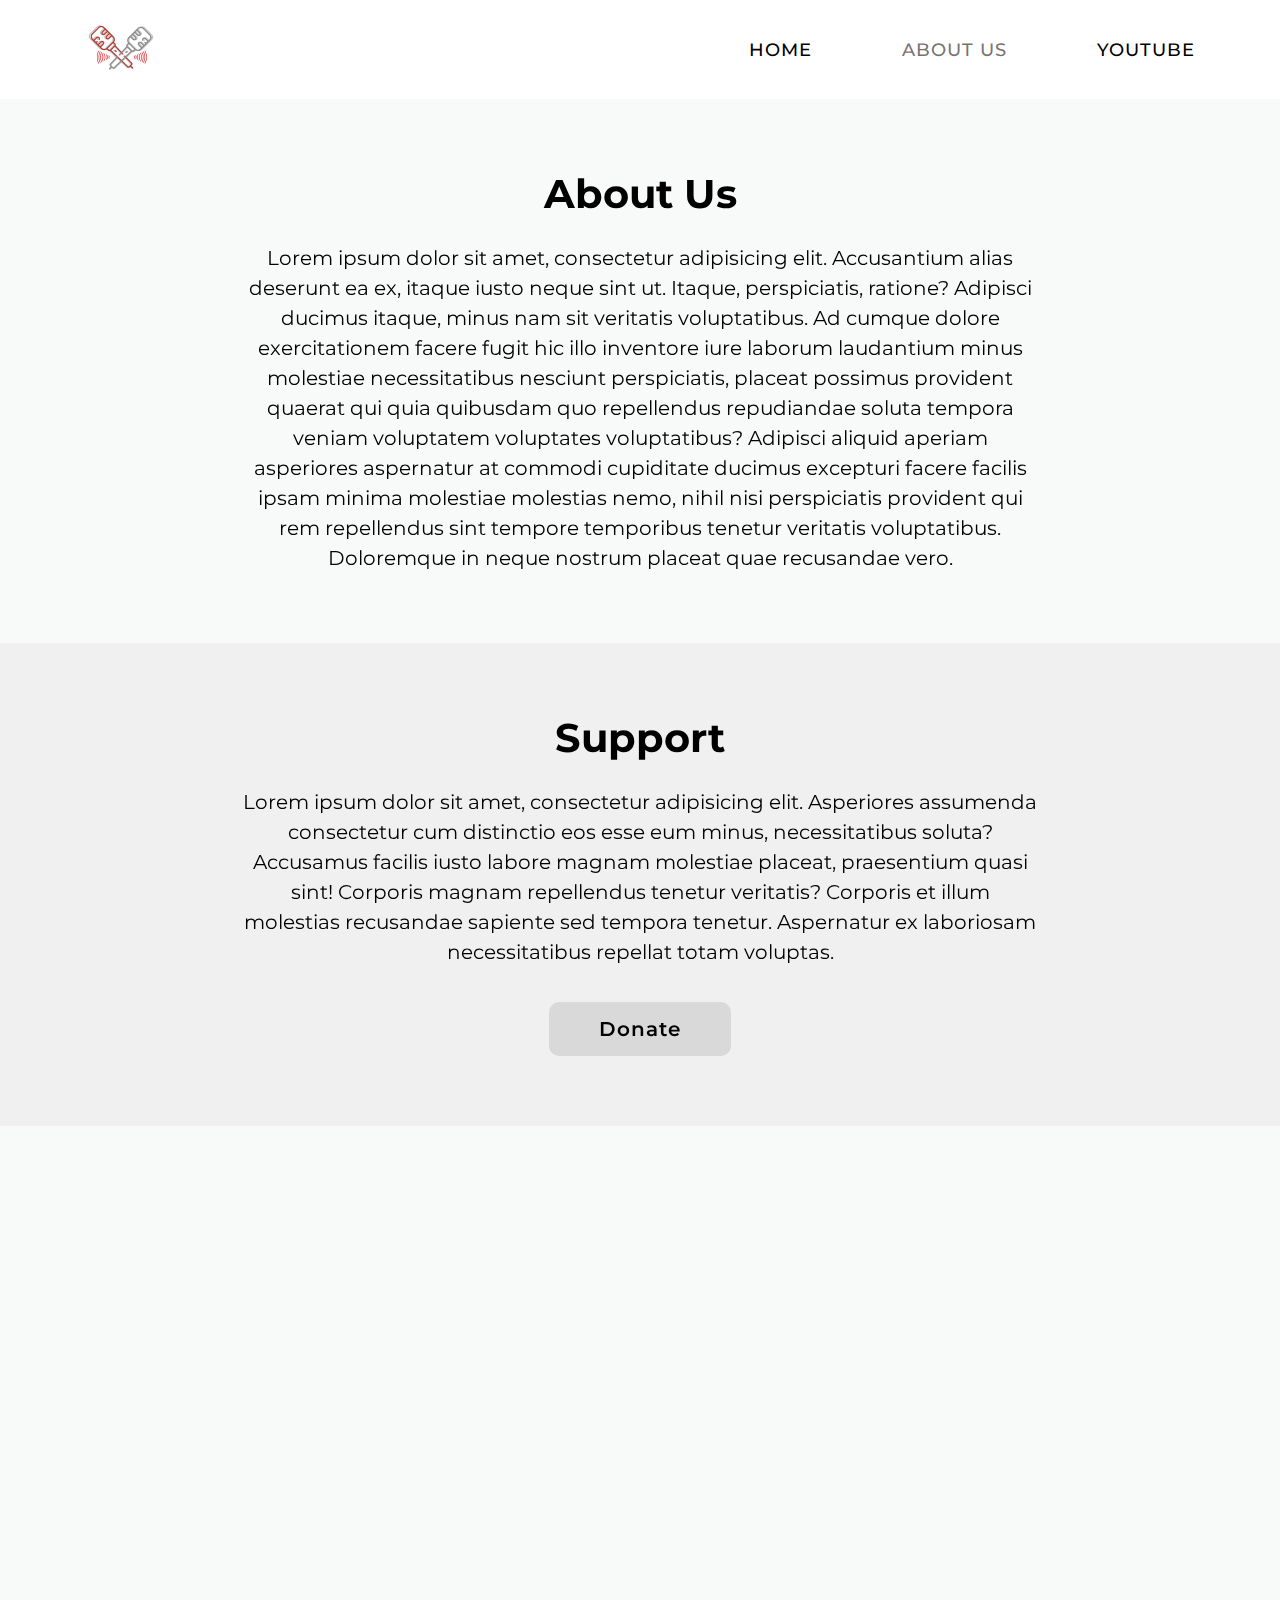
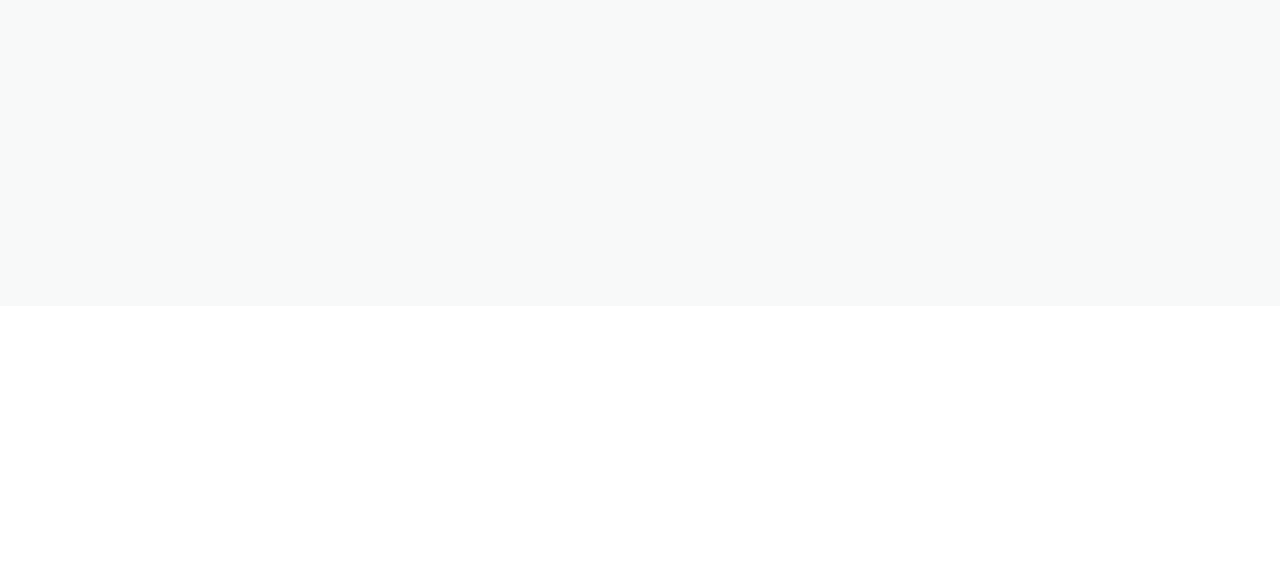
==== about_us.html @ 25f09bc5 "Add files via upload" ====
<!doctype html>
<html lang="en">
<head>
    <meta charset="UTF-8">
    <meta name="viewport"
          content="width=device-width, user-scalable=no, initial-scale=1.0, maximum-scale=1.0, minimum-scale=1.0">
    <meta http-equiv="X-UA-Compatible" content="ie=edge">
    <title>During Business Hours | About Us</title>
    <meta name="keywords"
          content="HTML, CSS, JavaScript, Podcast,  Business,  Hours, During, During Business Hours Podcast, During Business Hours">
    <meta name="author" content="Christopher">
    <meta name="description" content="During Business Hours Podcast">
    <link rel="stylesheet" href="css/all.min.css">
    <link rel="apple-touch-icon" sizes="180x180" href="img/icon/apple-touch-icon.png">
    <link rel="icon" type="image/png" sizes="32x32" href="img/icon/favicon-32x32.png">
    <link rel="icon" type="image/png" sizes="16x16" href="img/icon/favicon-16x16.png">
    <link rel="manifest" href="img/icon/site.webmanifest">
    <link rel="mask-icon" href="img/icon/safari-pinned-tab.svg" color="#5bbad5">
    <meta name="msapplication-TileColor" content="#da532c">
    <meta name="theme-color" content="#ffffff">
    <link rel="stylesheet" href="css/aos.css">
    <link rel="stylesheet" href="css/style.css">
</head>
<body>
<div class="wrapper">
    <header class="header">
        <div class="container">
            <div class="all_header">
                <div class="logo_header">
                    <a class="logo_link" href="index.html"><img src="img/logo.png" alt="Logo"
                                                                class="logo_header_img"></a>
                </div>
                <div class="nav_bar">
                    <div class="top_nav" id="myTop_nav">
                        <a href="index.html" class="top_nav1">HOME</a>
                        <a href="about_us.html" class="top_nav1 active top_nav3">ABOUT US</a>
                        <a target="_blank" href="https://www.youtube.com/channel/UCcI1AV5lvQF9-qESDPO9HIg/videos"
                           class="top_nav1 top_nav2 top_nav3">YOUTUBE</a>
                        <a href="javascript:void(0);" class="icon" onclick="myFunction()">
                            <i class="fa fa-bars"></i>
                        </a>
                    </div>
                </div>
            </div>
        </div>
    </header>
    <div class="small_info1">
        <div data-aos="fade-up" class="container">
            <div class="all_small_info">
                <div class="all_text_here">
                    <h1 class="text_1_small_info">
                        About Us
                    </h1>
                    <p class="text_2_small_info">Lorem ipsum dolor sit amet, consectetur adipisicing elit. Accusantium
                        alias deserunt ea ex, itaque iusto neque sint ut. Itaque, perspiciatis, ratione? Adipisci
                        ducimus itaque, minus nam sit veritatis voluptatibus. Ad cumque dolore exercitationem facere
                        fugit hic illo inventore iure laborum laudantium minus molestiae necessitatibus nesciunt
                        perspiciatis, placeat possimus provident quaerat qui quia quibusdam quo repellendus repudiandae
                        soluta tempora veniam voluptatem voluptates voluptatibus? Adipisci aliquid aperiam asperiores
                        aspernatur at commodi cupiditate ducimus excepturi facere facilis ipsam minima molestiae
                        molestias nemo, nihil nisi perspiciatis provident qui rem repellendus sint tempore temporibus
                        tenetur veritatis voluptatibus. Doloremque in neque nostrum placeat quae recusandae vero. </p>
                </div>
            </div>
        </div>
    </div>
    <div class="small_info2">
        <div data-aos="fade-up" class="container">
            <div class="all_small_info">
                <div class="all_text_here">
                    <h1 class="text_1_small_info">
                        Support
                    </h1>
                    <p class="text_2_small_info">Lorem ipsum dolor sit amet, consectetur adipisicing elit. Asperiores
                        assumenda consectetur cum distinctio eos esse eum minus, necessitatibus soluta? Accusamus
                        facilis iusto labore magnam molestiae placeat, praesentium quasi sint! Corporis magnam
                        repellendus tenetur veritatis? Corporis et illum molestias recusandae sapiente sed tempora
                        tenetur. Aspernatur ex laboriosam necessitatibus repellat totam voluptas. </p>
                    <a target="_blank" class="text_3_small_info"
                       href="https://www.paypal.com/paypalme/Duringpodcast?fbclid=IwAR2Unmcu7Nx_XAk78BAbI5q0NQaqO2sq6yd7djyF3CqUKje_AM9Gb-1UTL0">Donate</a>
                </div>
            </div>
        </div>
    </div>
    <div class="youtube_videos">
        <div data-aos="fade-up" class="container">
            <div class="youtube_videos__all">
                <a target="_blank" class="youtube_link_1"
                   href="https://cash.app/$duringbusiness?qr=1"><img class="img_yt_link"
                                                                     src="img/img5.png"
                                                                     alt="youtube"></a>
                <h2 class=""></h2>
            </div>
        </div>
    </div>
    <footer class="footer">
        <div data-aos="fade-up" class="container">
            <div class="all_footer">
                <h2 class="footer_text1">Follow Us</h2>
                <div class="icons_footer">
                    <a target="_blank" class="icon_footer"
                       href="https://twitter.com/Bizhourspodcast"><img class="icon_footer4" src="img/twitter.png"
                                                                       alt="icon"></a>
                    <a target="_blank" class="icon_footer icon_footer2"
                       href="https://www.instagram.com/duringbusinesshourspodcast"><img class="icon_footer4"
                                                                                        src="img/instagram.png"
                                                                                        alt="icon"></a>
                    <a target="_blank" class="icon_footer icon_footer3"
                       href="https://open.spotify.com/show/7x7aaM5SGLb9Emm4q1lsWa"><img class="icon_footer4"
                                                                                        src="img/spotify.png"
                                                                                        alt="icon"></a>
                    <a target="_blank" class="icon_footer"
                       href="https://castbox.fm/channel/during-business-hours-id4543712?country=us"><img
                            class="icon_footer4" src="img/castbox.png"
                            alt="icon"></a>
                </div>
            </div>
        </div>
    </footer>
</div>
<script src="js/header.js"></script>
<script src="js/aos.js"></script>
<script src="js/aos2.js"></script>
</body>
</html>
---- css/style.css ----
@import url("https://fonts.googleapis.com/css2?family=Montserrat:ital,wght@0,100;0,200;0,300;0,400;0,500;0,600;0,700;0,800;0,900;1,100;1,200;1,300;1,400;1,500;1,600;1,700;1,800;1,900&display=swap");
* {
  margin: 0;
  padding: 0;
  -webkit-box-sizing: border-box;
  -moz-box-sizing: border-box;
  box-sizing: border-box;
}

body {
  font-family: "Montserrat", sans-serif;
}

.wrapper {
  width: 100%;
  margin: 0 auto;
  overflow: hidden;
}

.container {
  width: 100%;
  margin: 0 auto;
  max-width: 1170px;
  padding: 0 30px;
}

.header {
  width: 100%;
  display: flex;
  flex-wrap: wrap;
  padding: 10px 0;
  background-color: #ffffff;
}

.all_header {
  display: flex;
  justify-content: space-between;
  align-items: center;
}

.logo_header_img {
  width: 75px;
  height: 75px;
}

.top_nav a {
  letter-spacing: 1px;
  font-weight: 500;
  font-size: 18px;
  text-transform: uppercase;
  color: #000;
  transition: all 0.6s;
  text-decoration: none;
  float: left;
  display: flex;
  text-align: center;
}

.top_nav a:hover {
  color: #787373;
}

.top_nav a.active {
  color: #787373;
}

.top_nav .icon {
  display: none;
}

.top_nav1 {
  margin-right: 90px;
}

.top_nav2 {
  margin-right: 0;
}

@media only screen and (max-width: 900px) {
  .logo_header_img {
    width: 60px;
    height: 60px;
  }

  .top_nav a {
    letter-spacing: 1px;
    font-weight: 500;
    font-size: 16px;
    text-transform: uppercase;
    color: #000;
    transition: all 0.6s;
    text-decoration: none;
    float: left;
    display: flex;
    text-align: center;
  }
}
@media only screen and (max-width: 768px) {
  .top_nav a:not(:first-child) {
    display: none;
  }

  .all_header {
    padding: 10px 0;
  }

  .top_nav a.icon {
    float: right;
    display: flex;
  }

  .logo_header_img {
    display: none;
  }

  .top_nav.responsive {
    position: relative;
  }

  .top_nav.responsive .icon {
    position: absolute;
    right: 0;
    top: 0;
  }

  .logo_header {
    width: 0;
  }

  .nav_bar {
    width: 100%;
  }

  .top_nav.responsive a {
    float: none;
    display: flex;
    text-align: left;
  }

  .top_nav3 {
    margin-top: 25px;
  }

  .top_nav a {
    letter-spacing: 1px;
    font-weight: 500;
    font-size: 16px;
    text-transform: uppercase;
    color: #000;
    transition: all 0.6s;
    text-decoration: none;
    float: left;
    display: flex;
    text-align: center;
  }
}
.logo_link {
  text-decoration: none;
  list-style-type: none;
}

@media only screen and (max-width: 600px) {
  .all_header {
    padding: 5px 0;
  }
}
@media only screen and (max-width: 400px) {
  .top_nav a {
    letter-spacing: 1px;
    font-weight: 500;
    font-size: 14px;
    text-transform: uppercase;
    color: #000;
    transition: all 0.6s;
    text-decoration: none;
    float: left;
    display: flex;
    text-align: center;
  }
}
.main {
  width: 100%;
  display: flex;
  flex-wrap: wrap;
  background-image: url("../../img/background_1.png");
  background-repeat: no-repeat;
  position: relative;
  margin-left: auto;
  margin-right: auto;
  background-size: cover;
}

.all_main {
  width: 100%;
  display: flex;
  justify-content: center;
  align-items: center;
  text-align: center;
}

.background_main {
  width: 100%;
  background-repeat: no-repeat;
  position: relative;
  margin-left: auto;
  margin-right: auto;
  background-size: cover;
}

.small_info {
  width: 100%;
  display: flex;
  flex-wrap: wrap;
  background-color: white;
}

.small_info1 {
  width: 100%;
  display: flex;
  flex-wrap: wrap;
  background-color: #f8f9f9;
}

.small_info2 {
  width: 100%;
  display: flex;
  flex-wrap: wrap;
  background-color: #f0f0f0;
}

.all_small_info {
  padding: 70px 0;
  width: 100%;
  display: flex;
  flex-direction: column;
  justify-content: center;
  align-items: center;
  text-align: center;
}

.all_text_here {
  width: 80%;
  display: flex;
  flex-direction: column;
  justify-content: center;
  align-items: center;
  text-align: center;
}

@media only screen and (max-width: 1000px) {
  .all_small_info {
    padding: 55px 0;
    width: 100%;
    display: flex;
    flex-direction: column;
    justify-content: center;
    align-items: center;
    text-align: center;
  }
}
.text_1_small_info {
  font-size: 40px;
  margin-bottom: 25px;
}

.text_3_small_info {
  font-weight: 600;
  letter-spacing: 1px;
  text-decoration: none;
  color: #000;
  list-style-type: none;
  padding: 15px 50px;
  font-size: 20px;
  margin-top: 35px;
  background-color: #d9d9d9;
  border-radius: 10px;
  transition: 0.5s;
}

.text_3_small_info:hover {
  background-color: #d4d4d4;
}

.text_2_small_info {
  width: 90%;
  line-height: 30px;
  font-size: 20px;
}

.youtube_videos {
  width: 100%;
  display: flex;
  flex-wrap: wrap;
  background-color: #f8f9f9;
}

.youtube_videos__all {
  padding: 100px 0 96px;
  width: 100%;
  display: flex;
  flex-direction: column;
  justify-content: center;
  align-items: center;
  text-align: center;
}

.youtube_link_1:hover {
  transform: scale(1.02);
}

@media only screen and (max-width: 1000px) {
  .youtube_videos__all {
    padding: 80px 0 77px;
    width: 100%;
    display: flex;
    flex-direction: column;
    justify-content: center;
    align-items: center;
    text-align: center;
  }
}
.youtube_link_1 {
  width: 90%;
  transition: 0.5s;
}

.img_yt_link {
  width: 100%;
}

@media only screen and (max-width: 600px) {
  .youtube_videos__all {
    padding: 50px 0 47px;
    width: 100%;
    display: flex;
    flex-direction: column;
    justify-content: center;
    align-items: center;
    text-align: center;
  }
}
@media only screen and (max-width: 500px) {
  .youtube_videos__all {
    padding: 30px 0 28px;
    width: 100%;
    display: flex;
    flex-direction: column;
    justify-content: center;
    align-items: center;
    text-align: center;
  }
}
.yt_videos {
  width: 100%;
  display: flex;
  flex-wrap: wrap;
  background-color: #e9e9e9;
}

.yt_vid_all {
  padding: 75px 0;
  width: 100%;
  display: flex;
  flex-direction: column;
  justify-content: center;
  align-items: center;
  text-align: center;
}

.vid_link {
  color: #000;
  font-size: 40px;
  text-decoration: none;
  list-style-type: none;
  transition: 0.5s;
}

.vid_link:hover {
  color: #262424;
}

.all_videos {
  margin-top: 60px;
  width: 90%;
  display: flex;
  flex-wrap: wrap;
  justify-content: space-between;
}

.video_part1 {
  display: flex;
  justify-content: center;
  width: 47%;
  height: 100%;
}

.video_parts_hover {
  display: flex;
  flex-direction: column;
  align-items: center;
  justify-content: center;
  position: absolute;
  top: 0;
  bottom: 0;
  left: 0;
  right: 0;
  height: 100%;
  width: 100%;
  opacity: 0;
  transition: all 0.8s;
  background: rgba(202, 43, 43, 0.5);
}

.video_part1:hover .video_parts_hover {
  opacity: 1;
}

.video_part1 {
  position: relative;
}

.video_parts_img {
  width: 100%;
  height: 100%;
}

.video_parts_hover_text {
  font-size: 40px;
  color: white;
  margin-bottom: 5px;
}

.video_parts_hover_img_text {
  text-decoration: none;
  font-size: 22px;
  font-weight: 600;
  color: white;
  text-transform: uppercase;
}

.text_videos {
  width: 100%;
  display: flex;
  flex-direction: column;
  text-align: center;
  align-items: center;
}

.text_videos_text__1 {
  width: 80%;
  text-align: center;
  color: #000;
  text-decoration: none;
  margin-bottom: 40px;
  font-weight: 600;
  font-size: 30px;
  transition: all 0.6s;
}

.text_videos_text__1:hover {
  color: #3b3b3b;
}

.video_part2 {
  margin-top: 63px;
}

@media only screen and (max-width: 980px) {
  .all_videos {
    margin-top: 40px;
    width: 90%;
    display: flex;
    flex-wrap: wrap;
    justify-content: space-between;
  }

  .video_part2 {
    margin-top: 45px;
  }
}
@media only screen and (max-width: 768px) {
  .video_parts_hover_img_text {
    text-decoration: none;
    font-size: 40px;
    font-weight: 600;
    color: white;
    text-transform: uppercase;
  }

  .video_part1 {
    display: flex;
    justify-content: center;
    width: 100%;
    height: 100%;
  }

  .all_videos {
    margin-top: 60px;
    width: 90%;
    display: flex;
    flex-wrap: wrap;
    justify-content: space-between;
  }

  .video_part2 {
    margin-top: 80px;
  }

  .video_part3 {
    margin-top: 80px;
  }
}
@media only screen and (max-width: 650px) {
  .video_parts_hover_img_text {
    text-decoration: none;
    font-size: 30px;
    font-weight: 600;
    color: white;
    text-transform: uppercase;
  }
}
@media only screen and (max-width: 550px) {
  .video_parts_hover_img_text {
    text-decoration: none;
    font-size: 25px;
    font-weight: 600;
    color: white;
    text-transform: uppercase;
  }

  .all_videos {
    margin-top: 65px;
    width: 90%;
    display: flex;
    flex-wrap: wrap;
    justify-content: space-between;
  }

  .vid_link {
    color: #000;
    font-size: 34px;
    text-decoration: none;
    list-style-type: none;
    transition: 0.5s;
  }

  .video_part2 {
    margin-top: 60px;
  }

  .video_part3 {
    margin-top: 60px;
  }
}
@media only screen and (max-width: 480px) {
  .video_parts_hover_img_text {
    text-decoration: none;
    font-size: 23px;
    font-weight: 600;
    color: white;
    text-transform: uppercase;
  }

  .all_videos {
    margin-top: 57px;
    width: 90%;
    display: flex;
    flex-wrap: wrap;
    justify-content: space-between;
  }

  .vid_link {
    width: 70%;
    color: #000;
    font-size: 30px;
    text-decoration: none;
    list-style-type: none;
    transition: 0.5s;
  }

  .video_part2 {
    margin-top: 60px;
  }

  .video_part3 {
    margin-top: 60px;
  }

  .yt_vid_all {
    padding: 60px 0;
    width: 100%;
    display: flex;
    flex-direction: column;
    justify-content: center;
    align-items: center;
    text-align: center;
  }
}
@media only screen and (max-width: 420px) {
  .video_parts_hover_img_text {
    text-decoration: none;
    font-size: 20px;
    font-weight: 600;
    color: white;
    text-transform: uppercase;
  }

  .yt_vid_all {
    padding: 50px 0;
    width: 100%;
    display: flex;
    flex-direction: column;
    justify-content: center;
    align-items: center;
    text-align: center;
  }

  .all_videos {
    margin-top: 45px;
    width: 90%;
    display: flex;
    flex-wrap: wrap;
    justify-content: space-between;
  }

  .vid_link {
    color: #000;
    font-size: 26px;
    text-decoration: none;
    list-style-type: none;
    transition: 0.5s;
  }

  .video_part2 {
    margin-top: 50px;
  }

  .video_part3 {
    margin-top: 50px;
  }
}
@media only screen and (max-width: 380px) {
  .vid_link {
    color: #000;
    font-size: 24px;
    text-decoration: none;
    list-style-type: none;
    transition: 0.5s;
  }

  .video_part2 {
    margin-top: 50px;
  }

  .video_part3 {
    margin-top: 50px;
  }
}
@media only screen and (max-width: 340px) {
  .video_parts_hover_img_text {
    text-decoration: none;
    font-size: 16px;
    font-weight: 600;
    color: white;
    text-transform: uppercase;
  }

  .yt_vid_all {
    padding: 40px 0;
    width: 100%;
    display: flex;
    flex-direction: column;
    justify-content: center;
    align-items: center;
    text-align: center;
  }

  .all_videos {
    margin-top: 40px;
    width: 90%;
    display: flex;
    flex-wrap: wrap;
    justify-content: space-between;
  }

  .vid_link {
    color: #000;
    font-size: 24px;
    text-decoration: none;
    list-style-type: none;
    transition: 0.5s;
  }

  .video_part2 {
    margin-top: 40px;
  }

  .video_part3 {
    margin-top: 40px;
  }
}
@media only screen and (max-width: 320px) {
  .vid_link {
    color: #000;
    font-size: 21px;
    text-decoration: none;
    list-style-type: none;
    transition: 0.5s;
  }
}
.footer {
  width: 100%;
  display: flex;
  flex-wrap: wrap;
  background-color: white;
}

.all_footer {
  padding: 70px 0;
  width: 100%;
  display: flex;
  flex-direction: column;
  justify-content: center;
  align-items: center;
  text-align: center;
}

@media only screen and (max-width: 1000px) {
  .all_small_info {
    padding: 55px 0;
    width: 100%;
    display: flex;
    flex-direction: column;
    justify-content: center;
    align-items: center;
    text-align: center;
  }
}
.icons_footer {
  margin-top: 35px;
  width: 100%;
  display: flex;
  justify-content: center;
  align-items: center;
  text-align: center;
}

.footer_text1 {
  font-size: 40px;
  font-weight: 600;
  color: #262424;
  transition: 0.5s;
}

.icon_footer {
  text-decoration: none;
  list-style-type: none;
  width: 45px;
  height: 45px;
  transition: 0.5s;
}

.icon_footer:hover {
  transform: scale(1.1);
}

.icon_footer2 {
  margin-left: 30px;
  margin-right: 30px;
}

.icon_footer3 {
  margin-right: 30px;
}

.icon_footer4 {
  width: 100%;
}

@media only screen and (max-width: 767px) {
  .all_main {
    padding: 30px 0;
    width: 100%;
    display: flex;
    justify-content: center;
    align-items: center;
    text-align: center;
  }

  .background_main {
    width: 160%;
    background-repeat: no-repeat;
    position: relative;
    margin-left: auto;
    margin-right: auto;
    background-size: cover;
  }

  .all_small_info {
    padding: 45px 0;
    width: 100%;
    display: flex;
    flex-direction: column;
    justify-content: center;
    align-items: center;
    text-align: center;
  }

  .text_1_small_info {
    font-size: 30px;
    margin-bottom: 25px;
  }
}

/*# sourceMappingURL=style.css.map */
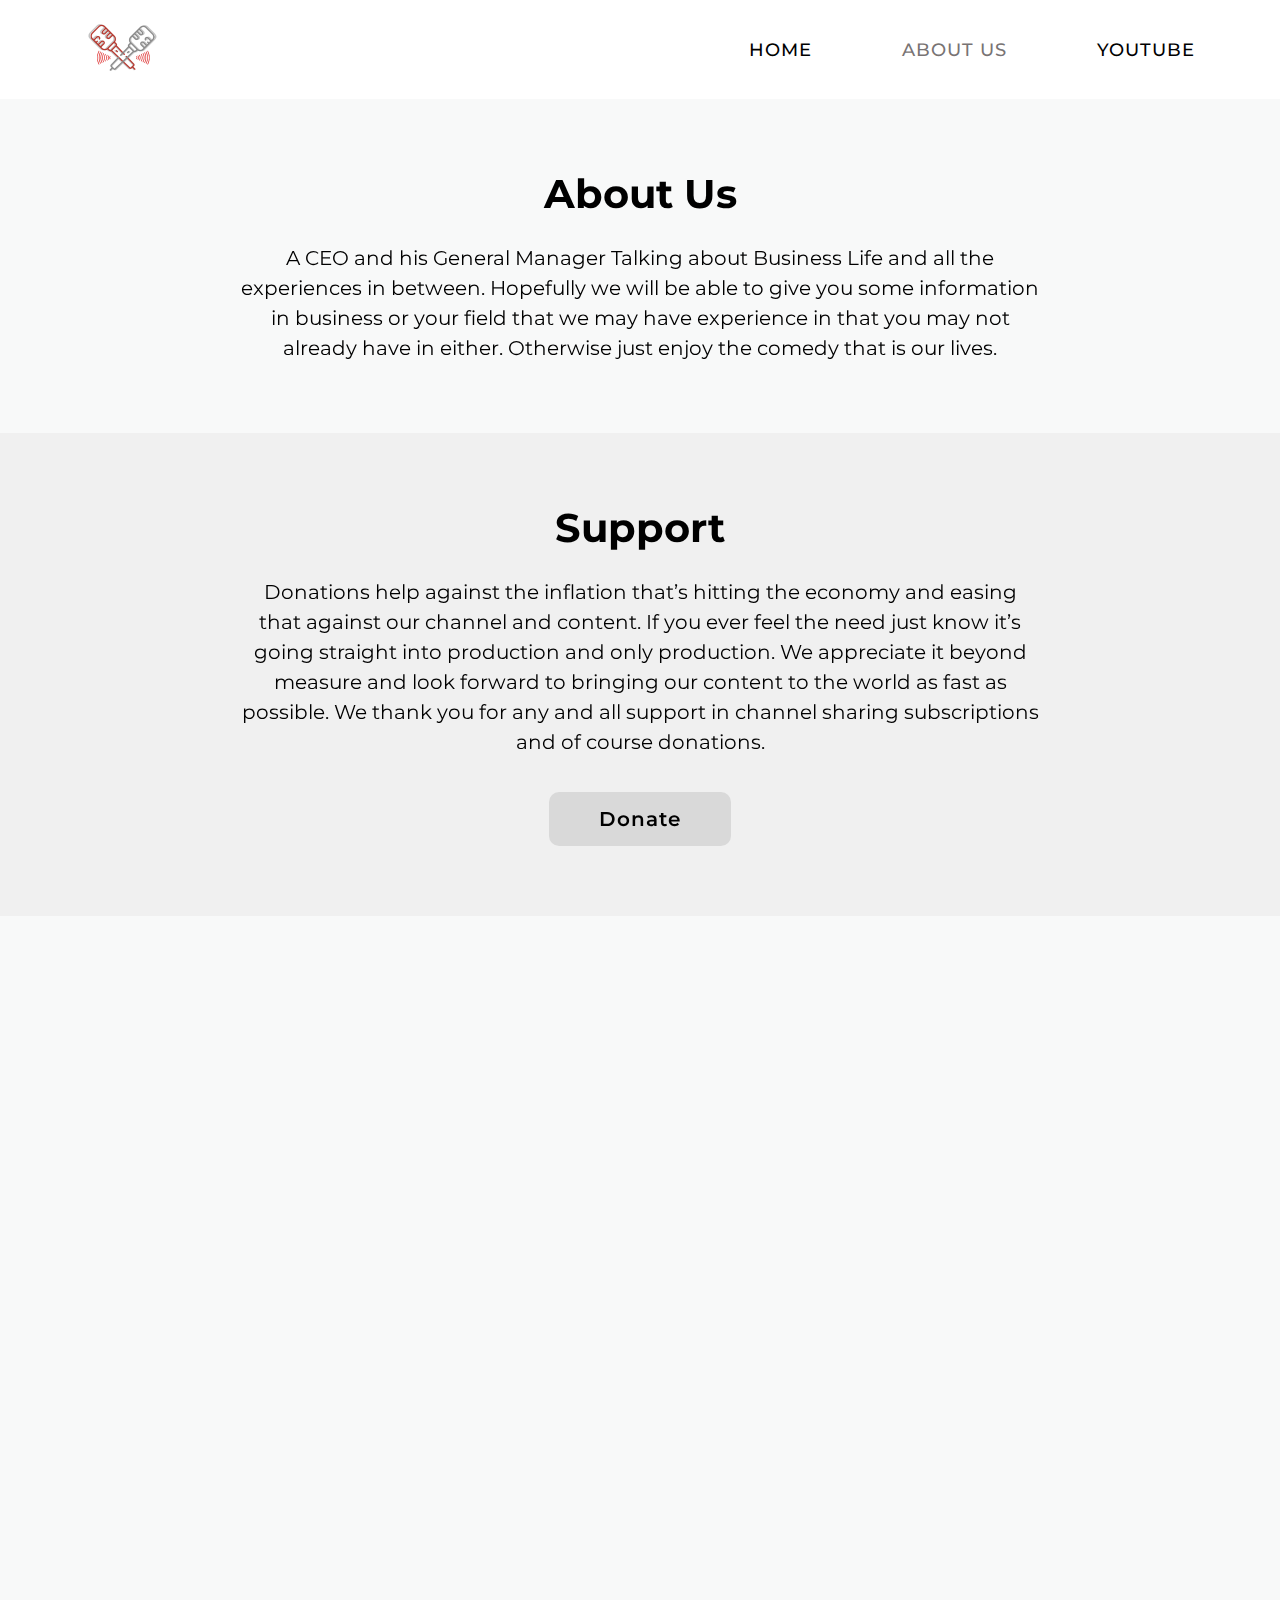
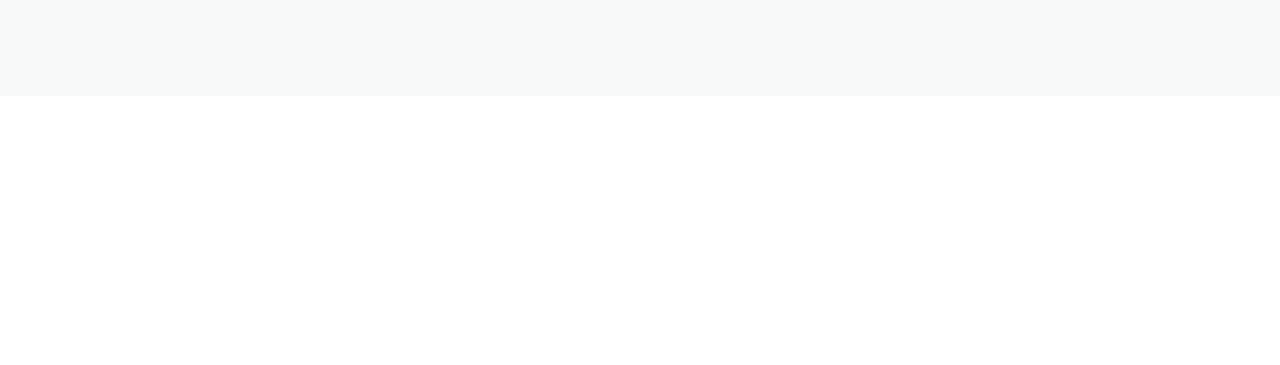
==== commit ef756c8f: "Update about_us.html" ====
--- a/about_us.html
+++ b/about_us.html
@@ -51,15 +51,7 @@
                     <h1 class="text_1_small_info">
                         About Us
                     </h1>
-                    <p class="text_2_small_info">Lorem ipsum dolor sit amet, consectetur adipisicing elit. Accusantium
-                        alias deserunt ea ex, itaque iusto neque sint ut. Itaque, perspiciatis, ratione? Adipisci
-                        ducimus itaque, minus nam sit veritatis voluptatibus. Ad cumque dolore exercitationem facere
-                        fugit hic illo inventore iure laborum laudantium minus molestiae necessitatibus nesciunt
-                        perspiciatis, placeat possimus provident quaerat qui quia quibusdam quo repellendus repudiandae
-                        soluta tempora veniam voluptatem voluptates voluptatibus? Adipisci aliquid aperiam asperiores
-                        aspernatur at commodi cupiditate ducimus excepturi facere facilis ipsam minima molestiae
-                        molestias nemo, nihil nisi perspiciatis provident qui rem repellendus sint tempore temporibus
-                        tenetur veritatis voluptatibus. Doloremque in neque nostrum placeat quae recusandae vero. </p>
+                    <p class="text_2_small_info">A CEO and his General Manager Talking about Business Life and all the experiences in between. Hopefully we will be able to give you some information in business or your field that we may have experience in that you may not already have in either. Otherwise just enjoy the comedy that is our lives. </p>
                 </div>
             </div>
         </div>
@@ -71,11 +63,7 @@
                     <h1 class="text_1_small_info">
                         Support
                     </h1>
-                    <p class="text_2_small_info">Lorem ipsum dolor sit amet, consectetur adipisicing elit. Asperiores
-                        assumenda consectetur cum distinctio eos esse eum minus, necessitatibus soluta? Accusamus
-                        facilis iusto labore magnam molestiae placeat, praesentium quasi sint! Corporis magnam
-                        repellendus tenetur veritatis? Corporis et illum molestias recusandae sapiente sed tempora
-                        tenetur. Aspernatur ex laboriosam necessitatibus repellat totam voluptas. </p>
+                    <p class="text_2_small_info">Donations help against the inflation that’s hitting the economy and easing that against our channel and content. If you ever feel the need just know it’s going straight into production and only production. We appreciate it beyond measure and look forward to bringing our content to the world as fast as possible. We thank you for any and all support in channel sharing subscriptions and of course donations.</p>
                     <a target="_blank" class="text_3_small_info"
                        href="https://www.paypal.com/paypalme/Duringpodcast?fbclid=IwAR2Unmcu7Nx_XAk78BAbI5q0NQaqO2sq6yd7djyF3CqUKje_AM9Gb-1UTL0">Donate</a>
                 </div>
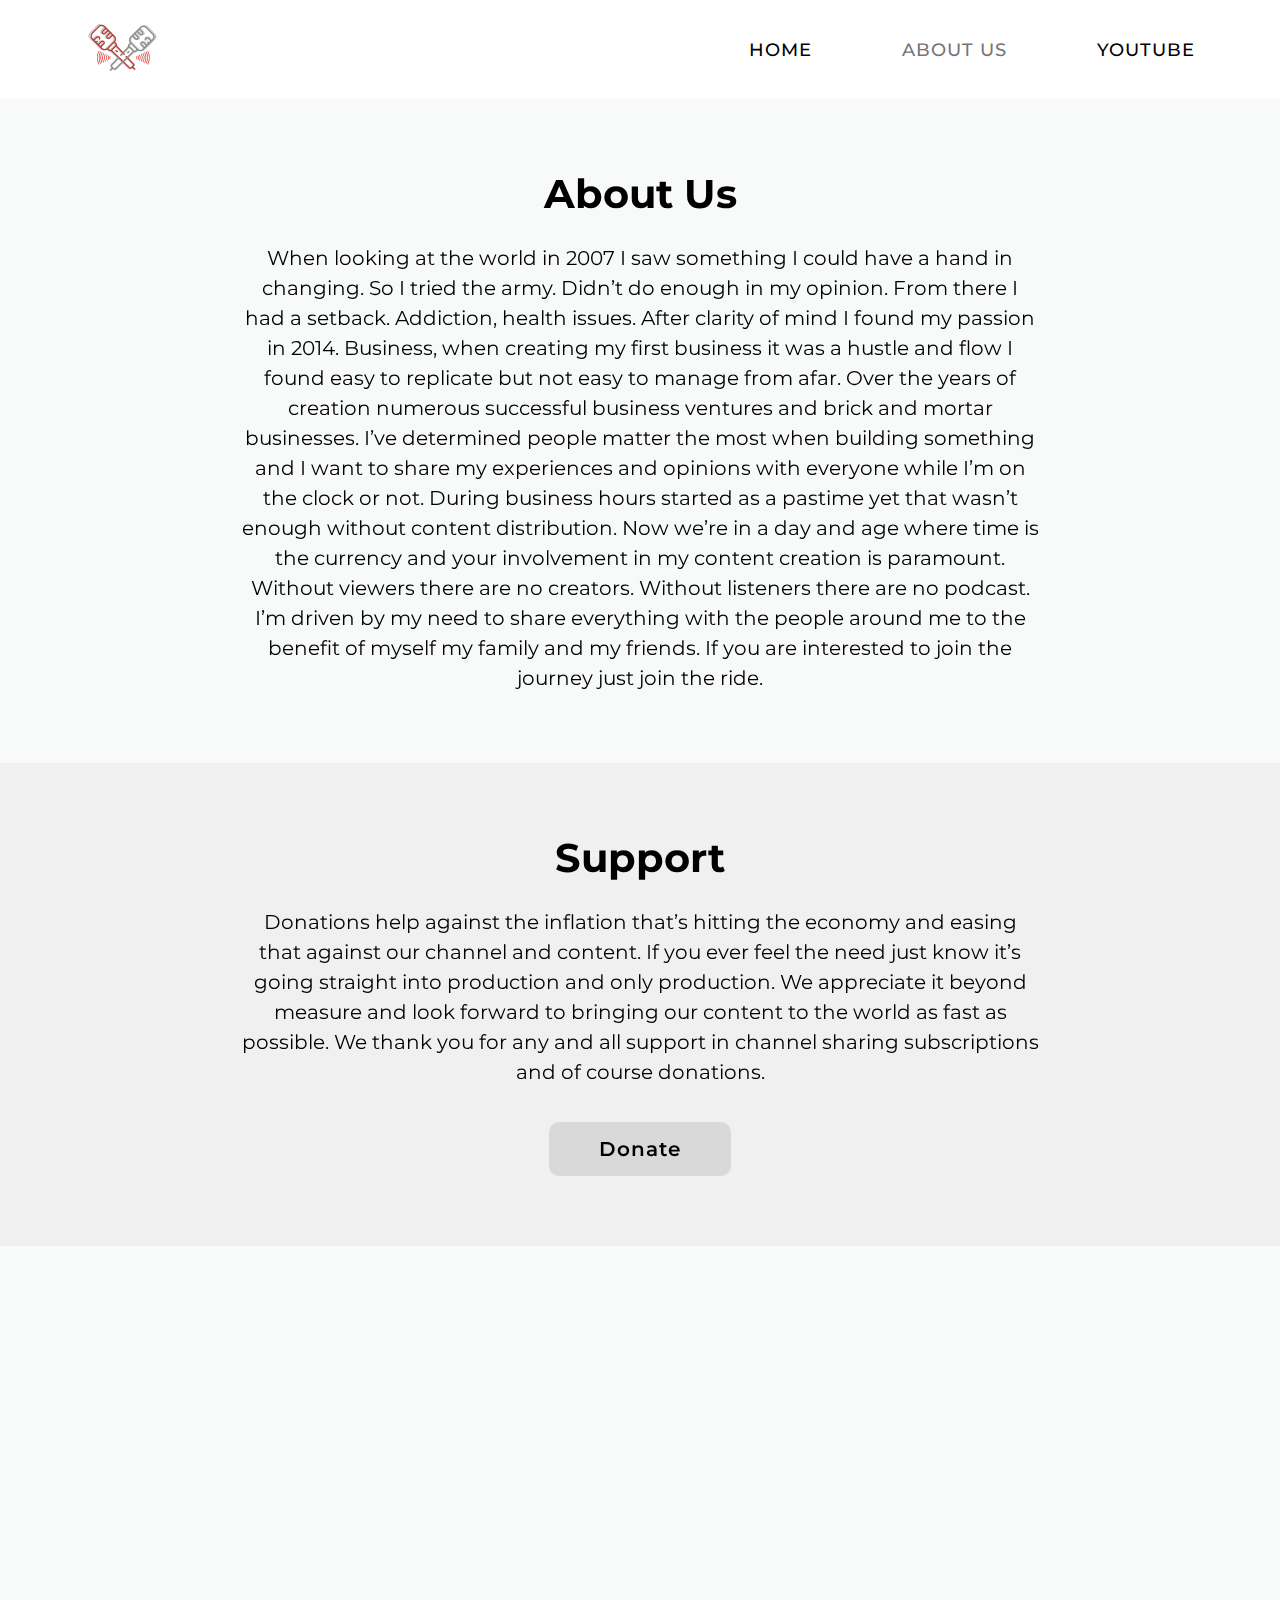
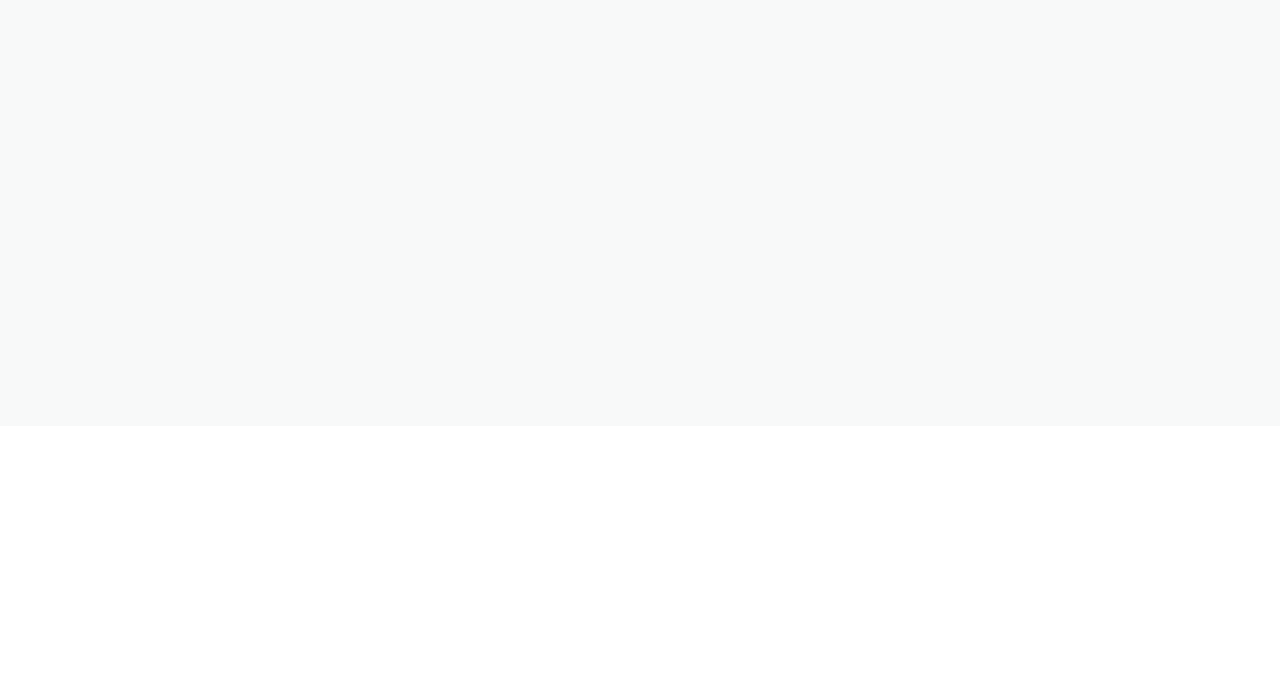
==== commit 9e80ef5a: "Update about_us.html" ====
--- a/about_us.html
+++ b/about_us.html
@@ -51,7 +51,7 @@
                     <h1 class="text_1_small_info">
                         About Us
                     </h1>
-                    <p class="text_2_small_info">A CEO and his General Manager Talking about Business Life and all the experiences in between. Hopefully we will be able to give you some information in business or your field that we may have experience in that you may not already have in either. Otherwise just enjoy the comedy that is our lives. </p>
+                    <p class="text_2_small_info">When looking at the world in 2007 I saw something I could have a hand in changing. So I tried the army. Didn’t do enough in my opinion. From there I had a setback. Addiction, health issues. After clarity of mind I found my passion in 2014. Business, when creating my first business it was a hustle and flow I found easy to replicate but not easy to manage from afar. Over the years of creation numerous successful business ventures and brick and mortar businesses. I’ve determined people matter the most when building something and I want to share my experiences and opinions with everyone while I’m on the clock or not. During business hours started as a pastime yet that wasn’t enough without content distribution. Now we’re in a day and age where time is the currency and your involvement in my content creation is paramount. Without viewers there are no creators. Without listeners there are no podcast. I’m driven by my need to share everything with the people around me to the benefit of myself my family and my friends. If you are interested to join the journey just join the ride. </p>
                 </div>
             </div>
         </div>
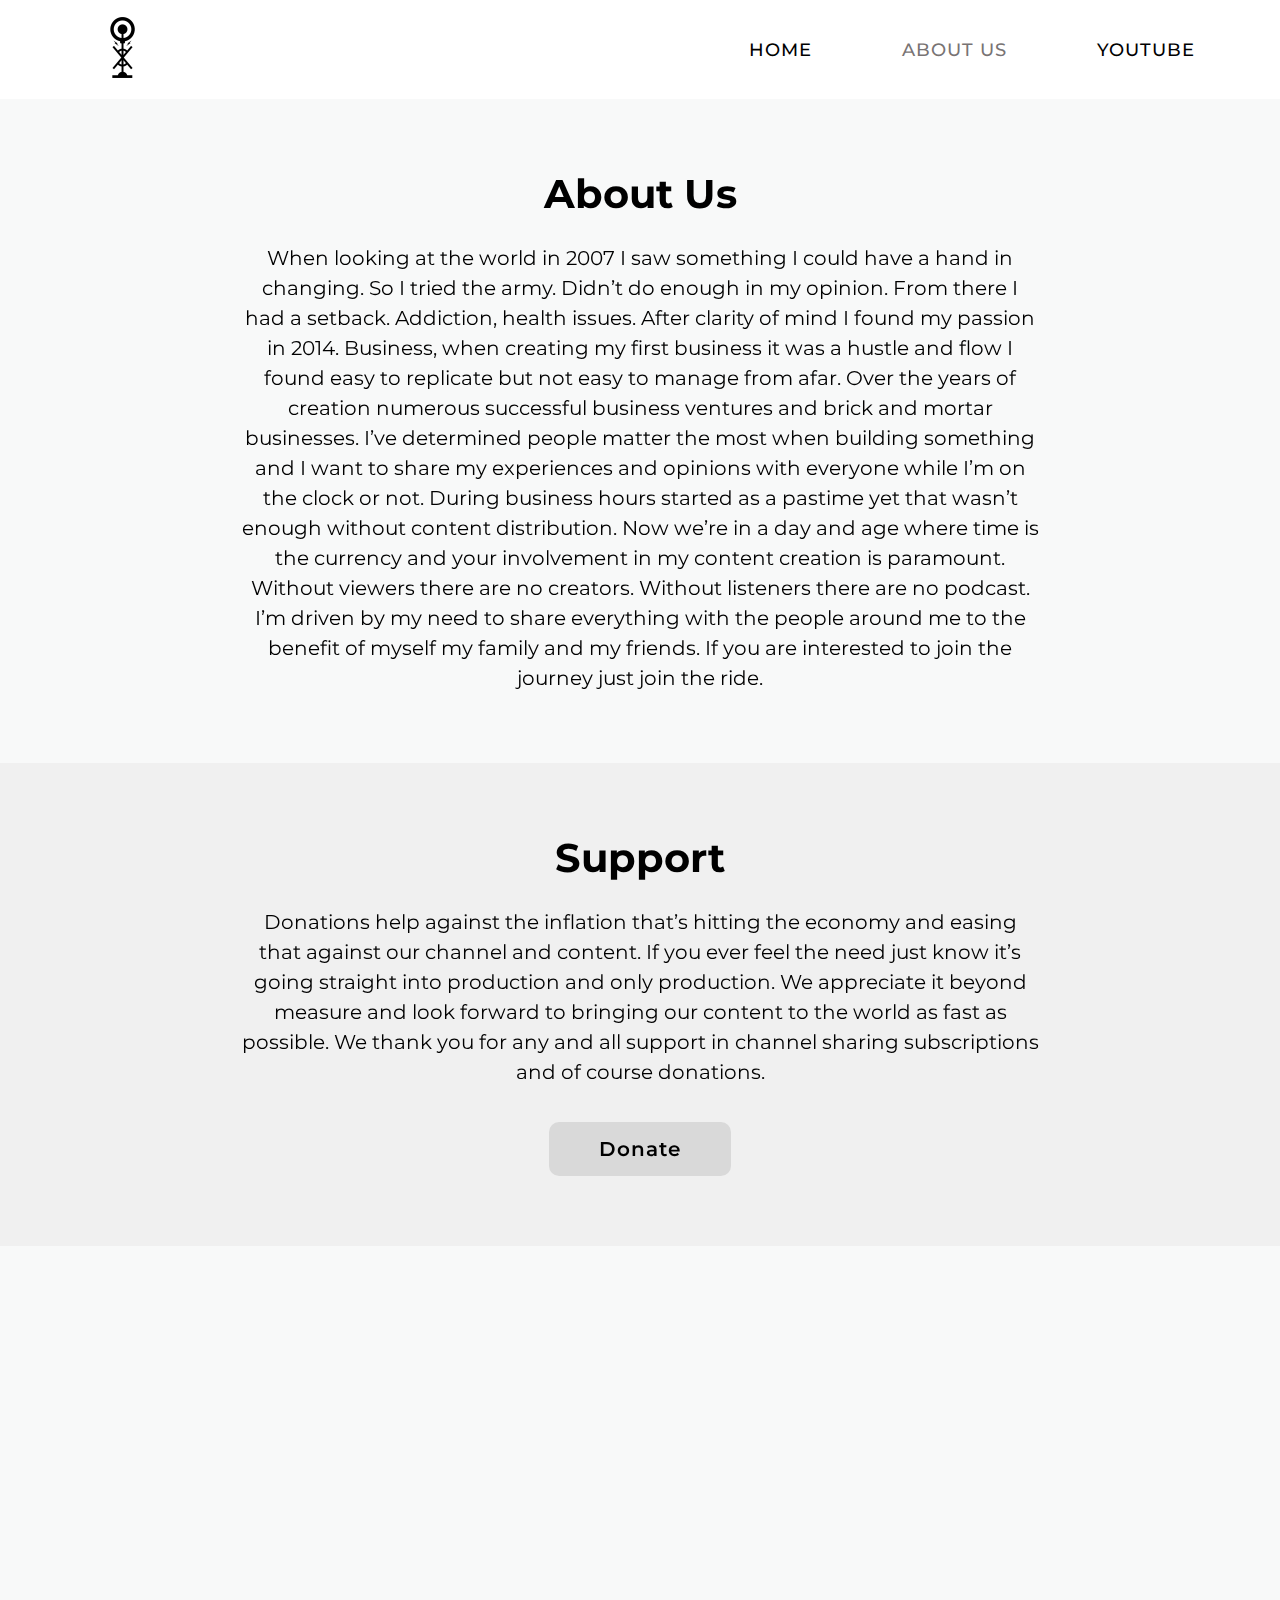
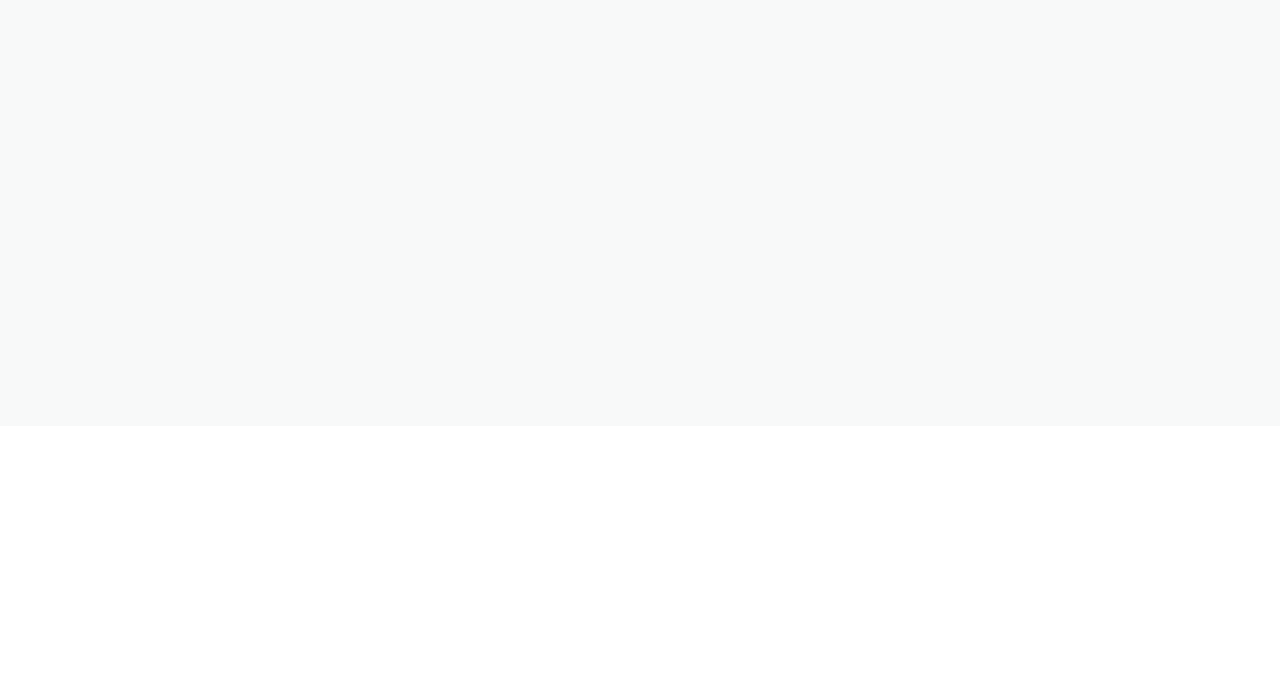
==== commit f1383503: "Update about_us.html" ====
--- a/about_us.html
+++ b/about_us.html
@@ -81,26 +81,26 @@
             </div>
         </div>
     </div>
-    <footer class="footer">
+<footer class="footer">
         <div data-aos="fade-up" class="container">
             <div class="all_footer">
                 <h2 class="footer_text1">Follow Us</h2>
                 <div class="icons_footer">
                     <a target="_blank" class="icon_footer"
                        href="https://twitter.com/Bizhourspodcast"><img class="icon_footer4" src="img/twitter.png"
-                                                                       alt="icon"></a>
+                                                                 alt="icon"></a>
                     <a target="_blank" class="icon_footer icon_footer2"
-                       href="https://www.instagram.com/duringbusinesshourspodcast"><img class="icon_footer4"
-                                                                                        src="img/instagram.png"
-                                                                                        alt="icon"></a>
-                    <a target="_blank" class="icon_footer icon_footer3"
-                       href="https://open.spotify.com/show/7x7aaM5SGLb9Emm4q1lsWa"><img class="icon_footer4"
-                                                                                        src="img/spotify.png"
-                                                                                        alt="icon"></a>
+                       href="https://www.instagram.com/duringbusinesshours/"><img class="icon_footer4" src="img/instagram.png"
+                                                                 alt="icon"></a>
+                    <a  target="_blank" class="icon_footer icon_footer"
+                       href="https://open.spotify.com/show/7x7aaM5SGLb9Emm4q1lsWa"><img class="icon_footer4" src="img/spotify.png"
+                                                                 alt="icon"></a>
+                    <a  target="_blank" class="icon_footer icon_footer2"
+                        href="https://podcasts.apple.com/us/podcast/during-business-hours/id1610806816"><img class="icon_footer4" src="img/apple_podcast.png"
+                                                                                         alt="icon"></a>
                     <a target="_blank" class="icon_footer"
-                       href="https://castbox.fm/channel/during-business-hours-id4543712?country=us"><img
-                            class="icon_footer4" src="img/castbox.png"
-                            alt="icon"></a>
+                       href="https://castbox.fm/channel/during-business-hours-id4543712?country=us"><img class="icon_footer4" src="img/castbox.png"
+                                                                 alt="icon"></a>
                 </div>
             </div>
         </div>
